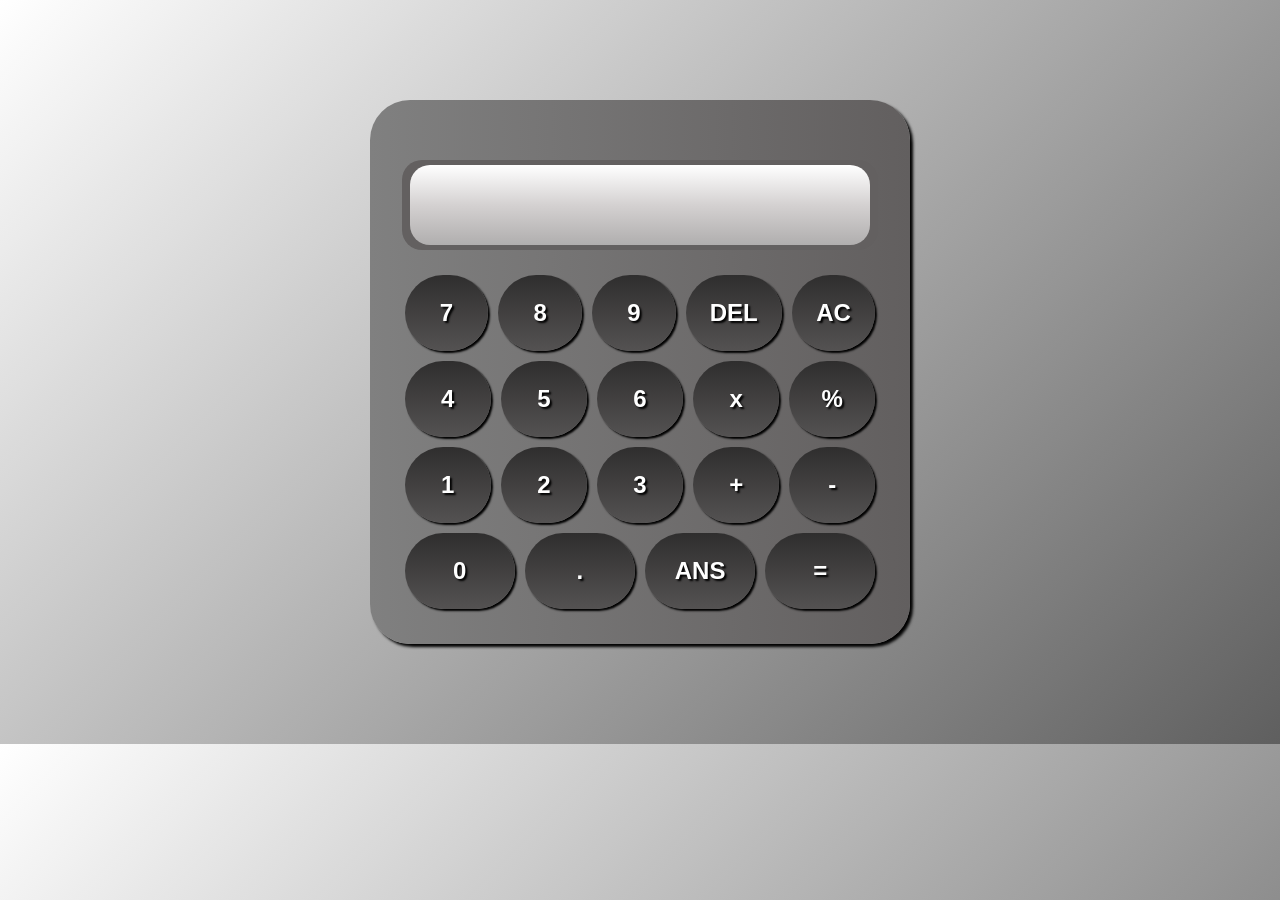
==== calculadora_profesional/index.html @ e93e9077 "Calculadora" ====
<!DOCTYPE html>
<html lang="en">
<head>
    <meta charset="UTF-8">
    <meta name="viewport" content="width=device-width, initial-scale=1.0">
    <meta name="description" content="Calculadora profesional">
    <title>Calculadora</title>
    <link rel="stylesheet" href="css/style.css">
</head>
<body>
    <main id="principal">
        <div id="fondo-entrada-salida">
            <input id="salida" name="salida" type="text" readonly>  
            <input id="entrada" name="entrada" type="text" readonly>  
        </div>
        <article class="fila" id="inicio">
            <button onclick="numero(7)">7</button>
            <button onclick="numero(8)">8</button>
            <button onclick="numero(9)">9</button>
            <button onclick="borrar_ultimo()">DEL</button>
            <button onclick="borrar_todo()">AC</button> 
        </article>
        <article class="fila">
            <button onclick="numero(4)">4</button>
            <button onclick="numero(5)">5</button>
            <button onclick="numero(6)">6</button>
            <button onclick="numero('x')">x</button>
            <button onclick="numero('%')">%</button> 
        </article>
        <article class="fila">
            <button onclick="numero(1)">1</button>
            <button onclick="numero(2)">2</button>
            <button onclick="numero(3)">3</button>
            <button onclick="numero('+')">+</button>
            <button onclick="numero('-')">-</button>
        </article>
        <article id="final" class="fila">
            <button onclick="numero(0)">0</button>
            <button onclick="numero('.')">.</button>
            <button onclick="numero(ultimo_resultado)">ANS</button>
            <button onclick="evaluar()">=</button>
        </article>

    </main>
    <script>
        const salida = document.getElementById("salida");
        const entrada = document.getElementById("entrada");
        var estado = "";
        var ultimo_resultado = "";

        function numero(num) 
        {   
            if ((num == "x" || num == "%" || num == "-" || num == "+") && estado == "reciente_resultado") {
                entrada.value = ultimo_resultado;
            } else if (estado == "reciente_resultado") 
            {
                entrada.value = "";
            }
            entrada.value += num;
            estado = "";
        }

        function borrar_ultimo() {
            entrada.value = entrada.value.slice(0, -1);
        }

        function borrar_todo() {
            entrada.value = "";
            salida.value = "";
        }

        function evaluar() {
            try {
                const expresion = entrada.value.replaceAll("x","*").replaceAll("%","/");
                const resultado = eval(expresion);
                salida.value = resultado;
                ultimo_resultado = resultado;
                estado = "reciente_resultado";
            }
            catch (err) {
                salida.value = "SyntaxError";
                entrada.value = "";
            }
        }
    </script>
</body>
</html>
---- calculadora_profesional/css/style.css ----
/*Ajustes generales */

* {
    box-sizing: border-box;
}

:root {
    --blanco: white;
    --negro: black;
    --color-calculadora: linear-gradient(90deg, grey, rgb(98, 95, 95));
    --fondo-boton: linear-gradient(rgb(47, 46, 46), rgb(84, 82, 82));
    --sombras: black;
    --fondo-input-salida: linear-gradient(white, rgb(212, 209, 209));
    --fondo-input-entrada: linear-gradient(rgb(212, 209, 209), rgb(176, 174, 174));
    --fondo-emtrada-salida: rgb(99, 96, 96);
    --color-input-salida: rgb(152, 150, 150);
    --color-input-entrada: rgb(104, 103, 103);
    --color-borrar: rgb(200, 10, 48);
    --color-body: linear-gradient(-45deg, rgb(95, 95, 95), white);

    --m: 1rem;
    --l:1.5rem;
    --xl:2rem;
}

body {
    margin: 100px;
    text-align: center;
    background: var(--color-body);
}

/*Calculadora */

#principal {
    max-width: 50%;
    background: var(--color-calculadora);
    margin: auto;
    padding-top: 60px;
    border-radius: 40px;
    box-shadow: 3px 3px 3px var(--sombras);
}

#fondo-entrada-salida {
    background-color: var(--fondo-emtrada-salida);
    width: 88%;
    margin: auto;
    border-radius: 20px;
    padding: 5px 0 5px 0 ;
}

input {
    width: 97%;
    height: 40px;
    padding: 0;
    border: 0;
    text-align: right;
    padding-right:20px ;
    font-size: var(--l);
    text-shadow: 0.5px 0.5px 0.5px var(--sombras);
    
}

#salida {
    color: var(--color-input-salida);
    border-radius: 20px 20px 0 0;
    background: var(--fondo-input-salida);
}

#entrada {
    color: var(--color-input-entrada);
    border-radius: 0 0 20px 20px;
    background: var(--fondo-input-entrada);
}

.fila {
    max-width: 89%;
    margin: auto;
    display: flex;
}

button {
    width: 100%;
    padding: 5%;
    margin: 5px;
    font-size: var(--l);
    border-radius: 90px;
    border: 0;
    box-shadow: 2px 2px 2px var(--sombras);
    color: var(--blanco);
    background: var(--fondo-boton);
    font-weight: bold;
    text-shadow: 2px 2px 2px var(--sombras);
}

#final {
    padding-bottom: 30px;
}

#inicio {
    padding-top: 20px;
}
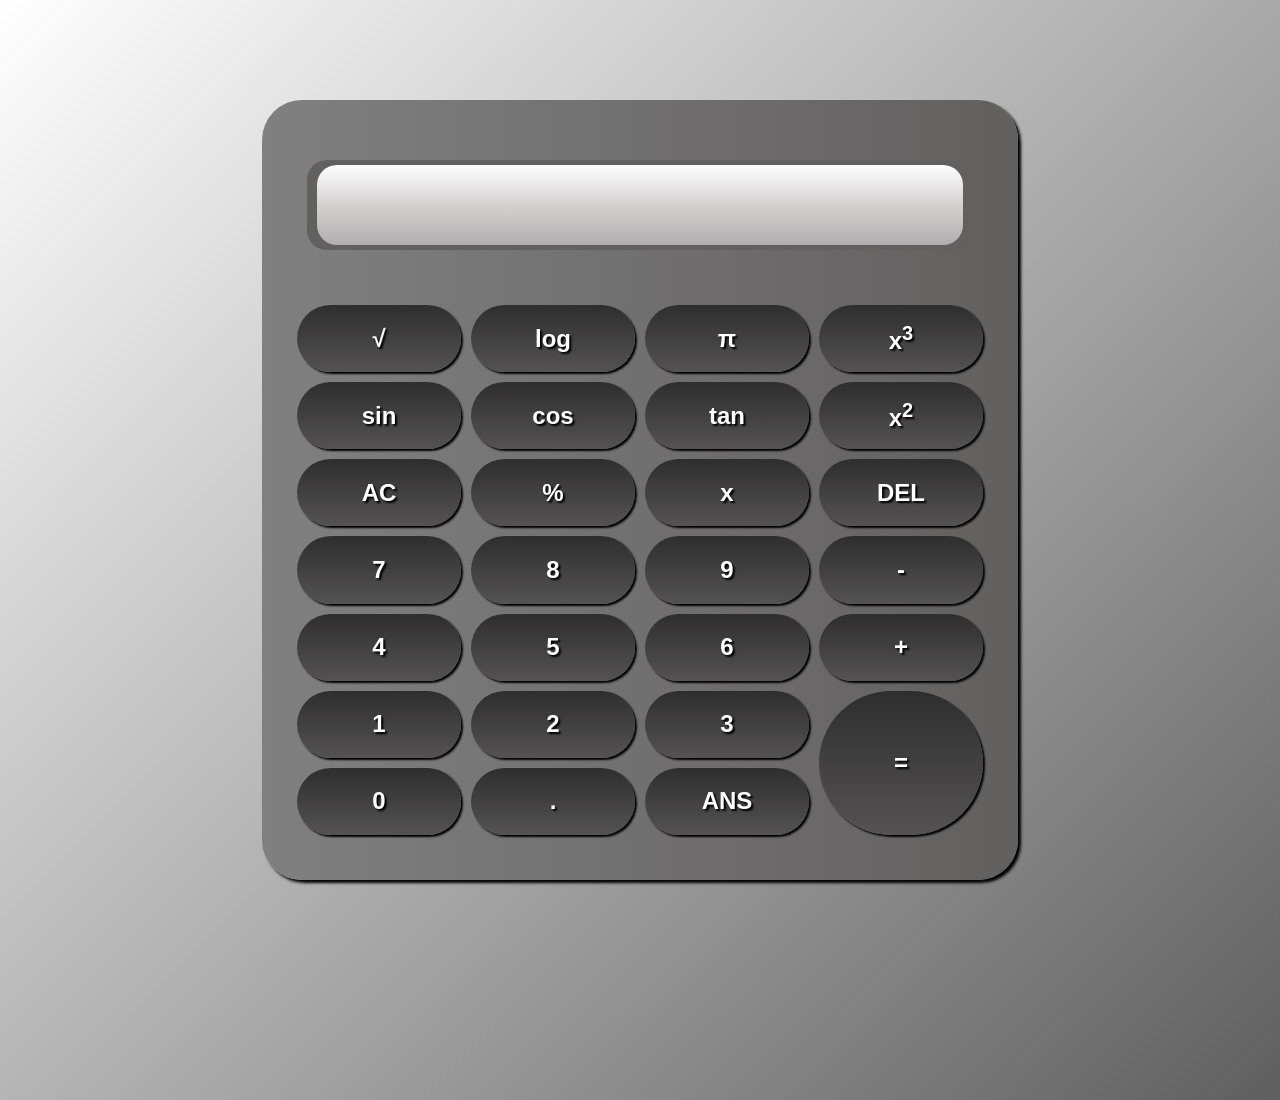
==== commit dd1dadc9: "mejora calculadora" ====
--- a/calculadora_profesional/index.html
+++ b/calculadora_profesional/index.html
@@ -1,5 +1,6 @@
 <!DOCTYPE html>
 <html lang="en">
+
 <head>
     <meta charset="UTF-8">
     <meta name="viewport" content="width=device-width, initial-scale=1.0">
@@ -7,38 +8,50 @@
     <title>Calculadora</title>
     <link rel="stylesheet" href="css/style.css">
 </head>
+
 <body>
     <main id="principal">
         <div id="fondo-entrada-salida">
-            <input id="salida" name="salida" type="text" readonly>  
-            <input id="entrada" name="entrada" type="text" readonly>  
+            <input id="salida" name="salida" type="text" readonly>
+            <input id="entrada" name="entrada" type="text" readonly>
         </div>
-        <article class="fila" id="inicio">
+        <article class="contenedor" id="inicio">
+            <button onclick="raiz_cuadrada()">√</button>
+            <button onclick="log()">log</button>
+            <button onclick="numero(Math.PI)">π</button>
+            <button>x<sup>3</sup></button>
+
+            <button onclick="sin()">sin</button>
+            <button onclick="cos()">cos</button>
+            <button>tan</button>
+            <button>x<sup>2</sup></button>
+
+            <button onclick="borrar_todo()">AC</button>
+            <button onclick="numero('%')">%</button>
+            <button onclick="numero('x')">x</button>
+            <button onclick="borrar_ultimo()">DEL</button>
             <button onclick="numero(7)">7</button>
             <button onclick="numero(8)">8</button>
             <button onclick="numero(9)">9</button>
-            <button onclick="borrar_ultimo()">DEL</button>
-            <button onclick="borrar_todo()">AC</button> 
-        </article>
-        <article class="fila">
+            <button onclick="numero('-')">-</button>
+
+
             <button onclick="numero(4)">4</button>
             <button onclick="numero(5)">5</button>
             <button onclick="numero(6)">6</button>
-            <button onclick="numero('x')">x</button>
-            <button onclick="numero('%')">%</button> 
-        </article>
-        <article class="fila">
+            <button onclick="numero('+')">+</button>
+
+
             <button onclick="numero(1)">1</button>
             <button onclick="numero(2)">2</button>
             <button onclick="numero(3)">3</button>
-            <button onclick="numero('+')">+</button>
-            <button onclick="numero('-')">-</button>
-        </article>
-        <article id="final" class="fila">
+            <button id="igual" onclick="evaluar()">=</button>
+
+
             <button onclick="numero(0)">0</button>
             <button onclick="numero('.')">.</button>
             <button onclick="numero(ultimo_resultado)">ANS</button>
-            <button onclick="evaluar()">=</button>
+
         </article>
 
     </main>
@@ -48,16 +61,39 @@
         var estado = "";
         var ultimo_resultado = "";
 
-        function numero(num) 
-        {   
+        function numero(num) {
             if ((num == "x" || num == "%" || num == "-" || num == "+") && estado == "reciente_resultado") {
                 entrada.value = ultimo_resultado;
-            } else if (estado == "reciente_resultado") 
-            {
+            } else if (estado == "reciente_resultado") {
                 entrada.value = "";
             }
             entrada.value += num;
             estado = "";
+        }
+
+        function raiz_cuadrada() {
+            const SALIDA = Math.sqrt(entrada.value);
+            salida.value = SALIDA;
+            entrada.value = '';
+            ultimo_resultado = SALIDA;
+
+        }
+
+        function log() {
+            salida.value = Math.log(entrada.value);
+            entrada.value = '';
+        }
+
+        function sin() {
+            entrada.value = Math.sin(entrada.value);
+        }
+
+        function cos() {
+            entrada.value = Math.cos(entrada.value);
+        }
+
+        function tan() {
+            entrada.value = Math.tan(entrada.value);
         }
 
         function borrar_ultimo() {
@@ -71,7 +107,7 @@
 
         function evaluar() {
             try {
-                const expresion = entrada.value.replaceAll("x","*").replaceAll("%","/");
+                const expresion = entrada.value.replaceAll("x", "*").replaceAll("%", "/");
                 const resultado = eval(expresion);
                 salida.value = resultado;
                 ultimo_resultado = resultado;
@@ -84,4 +120,5 @@
         }
     </script>
 </body>
+
 </html>
--- a/calculadora_profesional/css/style.css
+++ b/calculadora_profesional/css/style.css
@@ -27,12 +27,13 @@
     margin: 100px;
     text-align: center;
     background: var(--color-body);
+    min-height: 100vh ;
 }
 
 /*Calculadora */
 
 #principal {
-    max-width: 50%;
+    max-width: 70%;
     background: var(--color-calculadora);
     margin: auto;
     padding-top: 60px;
@@ -55,7 +56,7 @@
     border: 0;
     text-align: right;
     padding-right:20px ;
-    font-size: var(--l);
+    font-size: var(--xl);
     text-shadow: 0.5px 0.5px 0.5px var(--sombras);
     
 }
@@ -72,14 +73,16 @@
     background: var(--fondo-input-entrada);
 }
 
-.fila {
-    max-width: 89%;
-    margin: auto;
-    display: flex;
+.contenedor {
+    display: grid;
+    margin: 30px;
+    padding-bottom: 40px;
+    grid-template-columns: repeat(4, 1fr);
+    grid-template-rows: repeat(7, 1fr);
+    height: 600px;
 }
 
 button {
-    width: 100%;
     padding: 5%;
     margin: 5px;
     font-size: var(--l);
@@ -92,6 +95,10 @@
     text-shadow: 2px 2px 2px var(--sombras);
 }
 
+#igual {
+    grid-row: span 2;
+}
+
 #final {
     padding-bottom: 30px;
 }
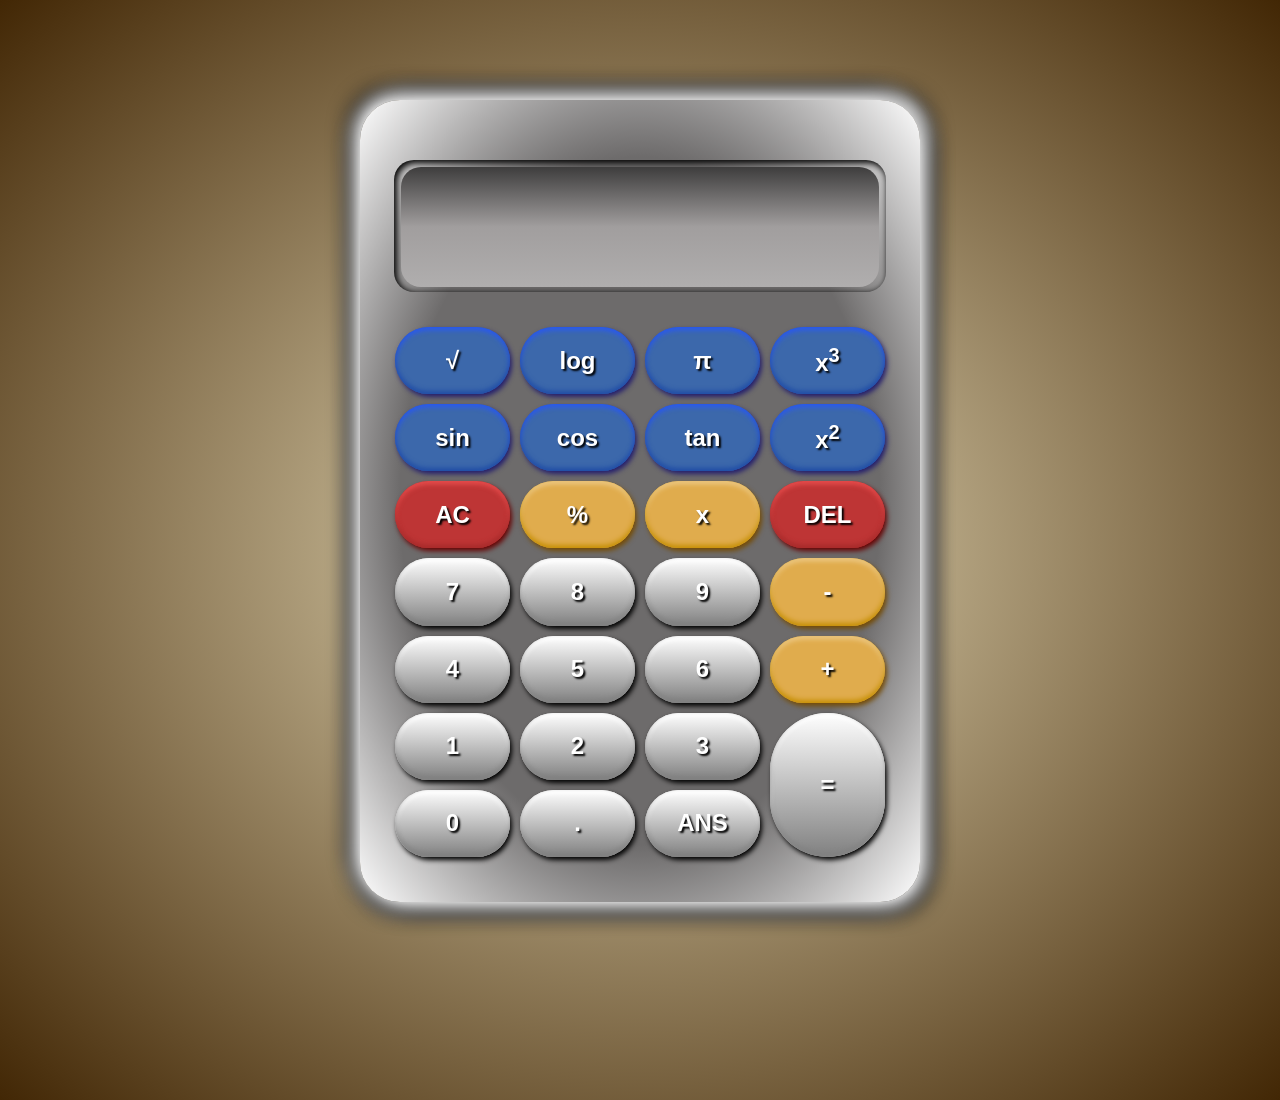
==== commit 80e3a19a: "mejora calculadora" ====
--- a/calculadora_profesional/index.html
+++ b/calculadora_profesional/index.html
@@ -16,30 +16,30 @@
             <input id="entrada" name="entrada" type="text" readonly>
         </div>
         <article class="contenedor" id="inicio">
-            <button onclick="raiz_cuadrada()">√</button>
-            <button onclick="log()">log</button>
-            <button onclick="numero(Math.PI)">π</button>
-            <button>x<sup>3</sup></button>
+            <button class="operacion" onclick="raiz_cuadrada()">√</button>
+            <button class="operacion" onclick="log()">log</button>
+            <button class="operacion" onclick="numero(Math.PI)">π</button>
+            <button class="operacion" onclick="cubo()">x<sup>3</sup></button>
 
-            <button onclick="sin()">sin</button>
-            <button onclick="cos()">cos</button>
-            <button>tan</button>
-            <button>x<sup>2</sup></button>
+            <button class="operacion" onclick="sin()">sin</button>
+            <button class="operacion" onclick="cos()">cos</button>
+            <button class="operacion" onclick="tan()">tan</button>
+            <button class="operacion" onclick="cuadrado()">x<sup>2</sup></button>
 
-            <button onclick="borrar_todo()">AC</button>
-            <button onclick="numero('%')">%</button>
-            <button onclick="numero('x')">x</button>
-            <button onclick="borrar_ultimo()">DEL</button>
+            <button class="borrar" onclick="borrar_todo()">AC</button>
+            <button class="op" onclick="numero('%')">%</button>
+            <button class="op" onclick="numero('x')">x</button>
+            <button  class="borrar" onclick="borrar_ultimo()">DEL</button>
             <button onclick="numero(7)">7</button>
             <button onclick="numero(8)">8</button>
             <button onclick="numero(9)">9</button>
-            <button onclick="numero('-')">-</button>
+            <button class="op" onclick="numero('-')">-</button>
 
 
             <button onclick="numero(4)">4</button>
             <button onclick="numero(5)">5</button>
             <button onclick="numero(6)">6</button>
-            <button onclick="numero('+')">+</button>
+            <button class="op" onclick="numero('+')">+</button>
 
 
             <button onclick="numero(1)">1</button>
@@ -50,7 +50,7 @@
 
             <button onclick="numero(0)">0</button>
             <button onclick="numero('.')">.</button>
-            <button onclick="numero(ultimo_resultado)">ANS</button>
+            <button id="ans" onclick="numero(ultimo_resultado)">ANS</button>
 
         </article>
 
@@ -70,31 +70,49 @@
             entrada.value += num;
             estado = "";
         }
-
+        
         function raiz_cuadrada() {
-            const SALIDA = Math.sqrt(entrada.value);
-            salida.value = SALIDA;
+            mostrar_resultado(Math.log(entrada.value));
             entrada.value = '';
-            ultimo_resultado = SALIDA;
-
+            estado = "reciente_resultado";
         }
 
         function log() {
-            salida.value = Math.log(entrada.value);
+            mostrar_resultado(Math.log(entrada.value));
             entrada.value = '';
+            estado = "reciente_resultado";
+        }
+
+        function cubo() {
+            mostrar_resultado(entrada.value ** 3);
+            entrada.value = '';
+            estado = "reciente_resultado";  
         }
 
         function sin() {
-            entrada.value = Math.sin(entrada.value);
+            mostrar_resultado(Math.sin(entrada.value));
+            entrada.value = '';
+            estado = "reciente_resultado";
         }
 
         function cos() {
-            entrada.value = Math.cos(entrada.value);
+            mostrar_resultado(Math.cos(entrada.value));
+            entrada.value = '';
+            estado = "reciente_resultado";
         }
 
         function tan() {
-            entrada.value = Math.tan(entrada.value);
+            mostrar_resultado(Math.tan(entrada.value));
+            entrada.value = '';
+            estado = "reciente_resultado";
         }
+
+        function cuadrado() {
+            mostrar_resultado(entrada.value ** 2);
+            entrada.value = '';
+            estado = "reciente_resultado";  
+        }
+
 
         function borrar_ultimo() {
             entrada.value = entrada.value.slice(0, -1);
@@ -103,6 +121,15 @@
         function borrar_todo() {
             entrada.value = "";
             salida.value = "";
+        } 
+
+        function mostrar_resultado(res) {
+            if (res) {
+                salida.value = res;
+                ultimo_resultado = res;
+            } else {
+                salida.value = "SyntaxError";
+            }
         }
 
         function evaluar() {
--- a/calculadora_profesional/css/style.css
+++ b/calculadora_profesional/css/style.css
@@ -7,27 +7,33 @@
 :root {
     --blanco: white;
     --negro: black;
-    --color-calculadora: linear-gradient(90deg, grey, rgb(98, 95, 95));
-    --fondo-boton: linear-gradient(rgb(47, 46, 46), rgb(84, 82, 82));
+    --color-calculadora: radial-gradient( rgb(109, 107, 107) 240px, white);
+    --fondo-boton: linear-gradient(white, grey);
+    --fondo-boton-borrar: rgb(190, 53, 53);
+    --fondo-boton-operador: rgb(224, 172, 77);
+    --fondo-boton-operacion: rgb(60, 104, 171);
     --sombras: black;
-    --fondo-input-salida: linear-gradient(white, rgb(212, 209, 209));
-    --fondo-input-entrada: linear-gradient(rgb(212, 209, 209), rgb(176, 174, 174));
-    --fondo-emtrada-salida: rgb(99, 96, 96);
-    --color-input-salida: rgb(152, 150, 150);
-    --color-input-entrada: rgb(104, 103, 103);
-    --color-borrar: rgb(200, 10, 48);
-    --color-body: linear-gradient(-45deg, rgb(95, 95, 95), white);
+    --fondo-input-salida: linear-gradient(rgb(62, 61, 61), rgb(161, 158, 158));
+    --fondo-input-entrada: linear-gradient( rgb(161, 158, 158), rgb(176, 174, 174));
+    --color-input-salida: rgb(255, 249, 249);
+    --color-input-entrada: rgb(0, 0, 0);
+    --color-body: radial-gradient(rgb(235, 224, 189), rgb(66, 39, 5));
 
     --m: 1rem;
     --l:1.5rem;
     --xl:2rem;
+    --xxl: 2.5rem;
 }
 
 body {
-    margin: 100px;
     text-align: center;
     background: var(--color-body);
     min-height: 100vh ;
+    min-width: 800px;
+    max-width: 800px;
+    margin: auto;
+    margin-top: 100px;
+    margin-bottom: 100px;
 }
 
 /*Calculadora */
@@ -38,25 +44,33 @@
     margin: auto;
     padding-top: 60px;
     border-radius: 40px;
-    box-shadow: 3px 3px 3px var(--sombras);
+    box-shadow: 6px 6px 20px var(--blanco),
+                -6px -6px 20px var(--blanco),
+                12px 12px 20px var(--negro),
+                -12px -12px 20px var(--negro),
+                -6px 10px 20px black,
+                -4px 6px 20px white,
+                6px -6px 20px rgb(255, 255, 255),
+                12px -10px 20px black
+                ;
 }
 
 #fondo-entrada-salida {
-    background-color: var(--fondo-emtrada-salida);
     width: 88%;
     margin: auto;
     border-radius: 20px;
-    padding: 5px 0 5px 0 ;
+    padding: 7px 0 5px 0 ;
+    box-shadow: inset 2px 2px 6px 1px black;
 }
 
 input {
     width: 97%;
-    height: 40px;
+    height: 60px;
     padding: 0;
     border: 0;
     text-align: right;
     padding-right:20px ;
-    font-size: var(--xl);
+    font-size: var(--xxl);
     text-shadow: 0.5px 0.5px 0.5px var(--sombras);
     
 }
@@ -76,6 +90,7 @@
 .contenedor {
     display: grid;
     margin: 30px;
+    margin-top: 10px ;
     padding-bottom: 40px;
     grid-template-columns: repeat(4, 1fr);
     grid-template-rows: repeat(7, 1fr);
@@ -88,11 +103,59 @@
     font-size: var(--l);
     border-radius: 90px;
     border: 0;
-    box-shadow: 2px 2px 2px var(--sombras);
+    box-shadow: 2px 3px 5px var(--sombras),
+                inset 0 -3px 5px grey,
+                inset 0 3px 5px var(--blanco);
     color: var(--blanco);
     background: var(--fondo-boton);
     font-weight: bold;
     text-shadow: 2px 2px 2px var(--sombras);
+}
+
+button:hover {
+    box-shadow: 2px 1px 5px var(--blanco),
+                inset 0 -3px 5px grey,
+                inset 0 3px 5px var(--sombras);
+    transform: translateY(5px);
+}
+
+.borrar {
+    box-shadow: 2px 3px 5px rgb(103, 2, 2),
+                inset 0 -3px 5px rgb(165, 42, 42),
+                inset 0 3px 5px rgb(236, 80, 80);
+    background: var(--fondo-boton-borrar);
+}
+
+.borrar:hover {
+    box-shadow: 2px 1px 5px rgb(236, 80, 80),
+                inset 0 -3px 5px rgb(165, 42, 42),
+                inset 0 3px 5px rgb(103, 2, 2);
+}
+
+.op {
+    box-shadow: 2px 3px 5px rgb(117, 75, 3),
+                inset 0 -3px 5px rgb(198, 143, 4),
+                inset 0 3px 5px rgb(238, 203, 138);
+    background: var(--fondo-boton-operador);
+}
+
+.op:hover {
+    box-shadow: 2px 1px 5px rgb(241, 188, 90),
+                inset 0 -3px 5px rgb(198, 143, 4),
+                inset 0 3px 5px rgb(117, 75, 3);
+}
+
+.operacion {
+    box-shadow: 2px 3px 5px rgb(35, 29, 109),
+                inset 0 -3px 5px rgb(32, 77, 165),
+                inset 0 3px 5px rgb(42, 90, 247);
+    background: var(--fondo-boton-operacion);
+}
+
+.operacion:hover {
+    box-shadow: 2px 1px 5px  rgb(42, 90, 247),
+                inset 0 -3px 5px rgb(32, 77, 165),
+                inset 0 3px 5px rgb(35, 29, 109);
 }
 
 #igual {
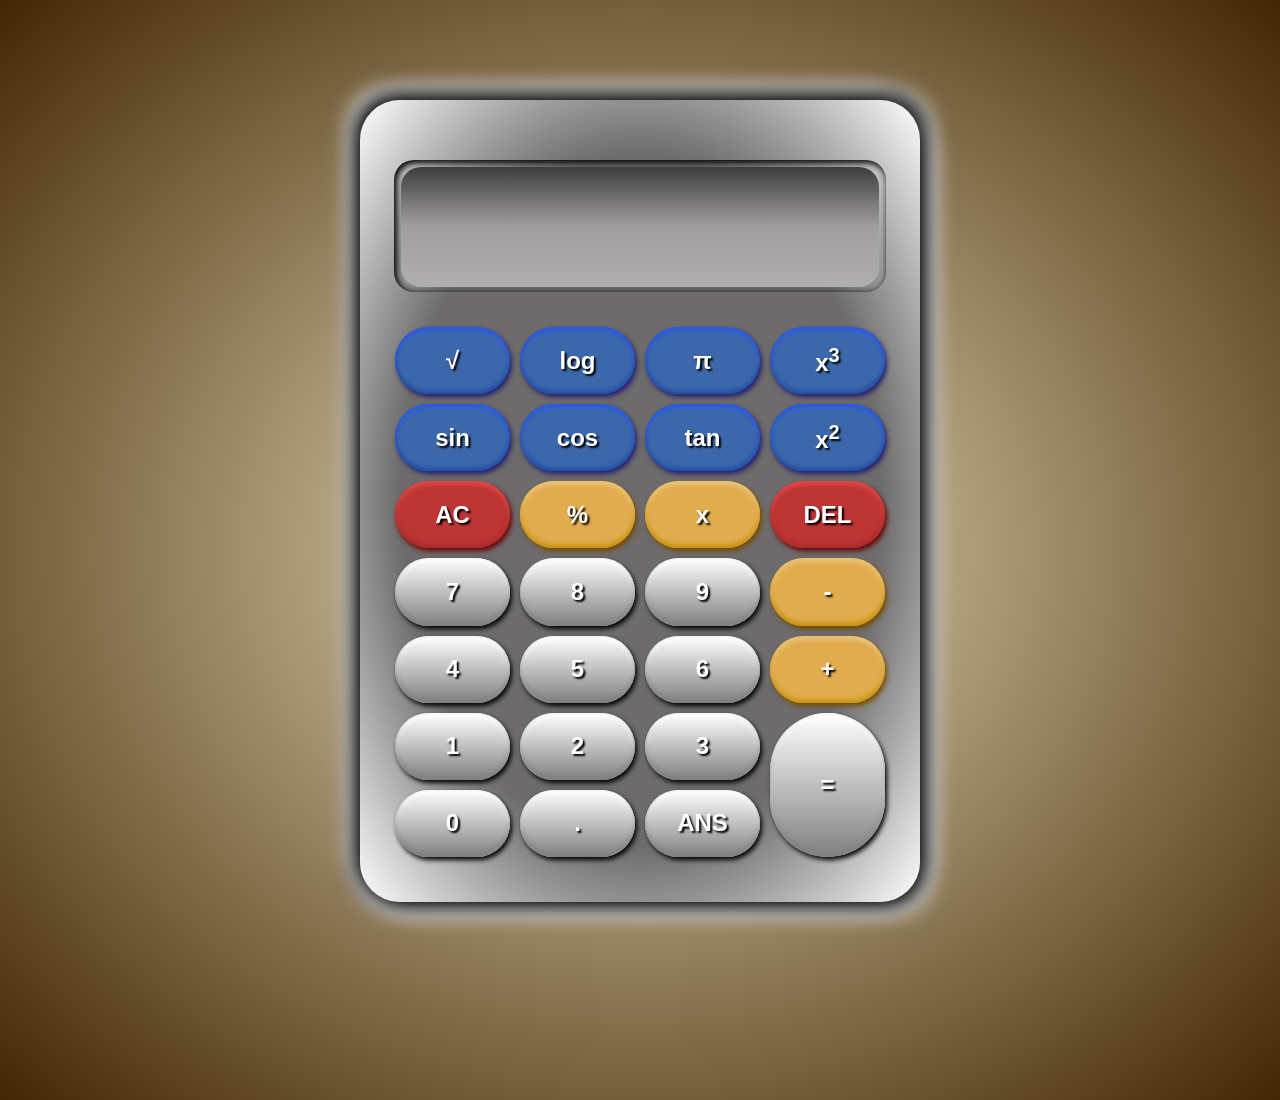
==== commit 4cbe7c97: "ajustes leves calculadora" ====
--- a/calculadora_profesional/index.html
+++ b/calculadora_profesional/index.html
@@ -72,7 +72,7 @@
         }
         
         function raiz_cuadrada() {
-            mostrar_resultado(Math.log(entrada.value));
+            mostrar_resultado(Math.sqrt(entrada.value));
             entrada.value = '';
             estado = "reciente_resultado";
         }
--- a/calculadora_profesional/css/style.css
+++ b/calculadora_profesional/css/style.css
@@ -44,14 +44,14 @@
     margin: auto;
     padding-top: 60px;
     border-radius: 40px;
-    box-shadow: 6px 6px 20px var(--blanco),
-                -6px -6px 20px var(--blanco),
-                12px 12px 20px var(--negro),
-                -12px -12px 20px var(--negro),
-                -6px 10px 20px black,
-                -4px 6px 20px white,
-                6px -6px 20px rgb(255, 255, 255),
-                12px -10px 20px black
+    box-shadow: 6px 6px 20px var(--negro),
+                -6px -6px 20px var(--negro),
+                12px 12px 20px var(--blanco),
+                -12px -12px 20px var(--blanco),
+                -6px 10px 20px white,
+                -6px 6px 20px var(--negro),
+                6px -6px 20px var(--negro),
+                12px -10px 20px white
                 ;
 }
 
